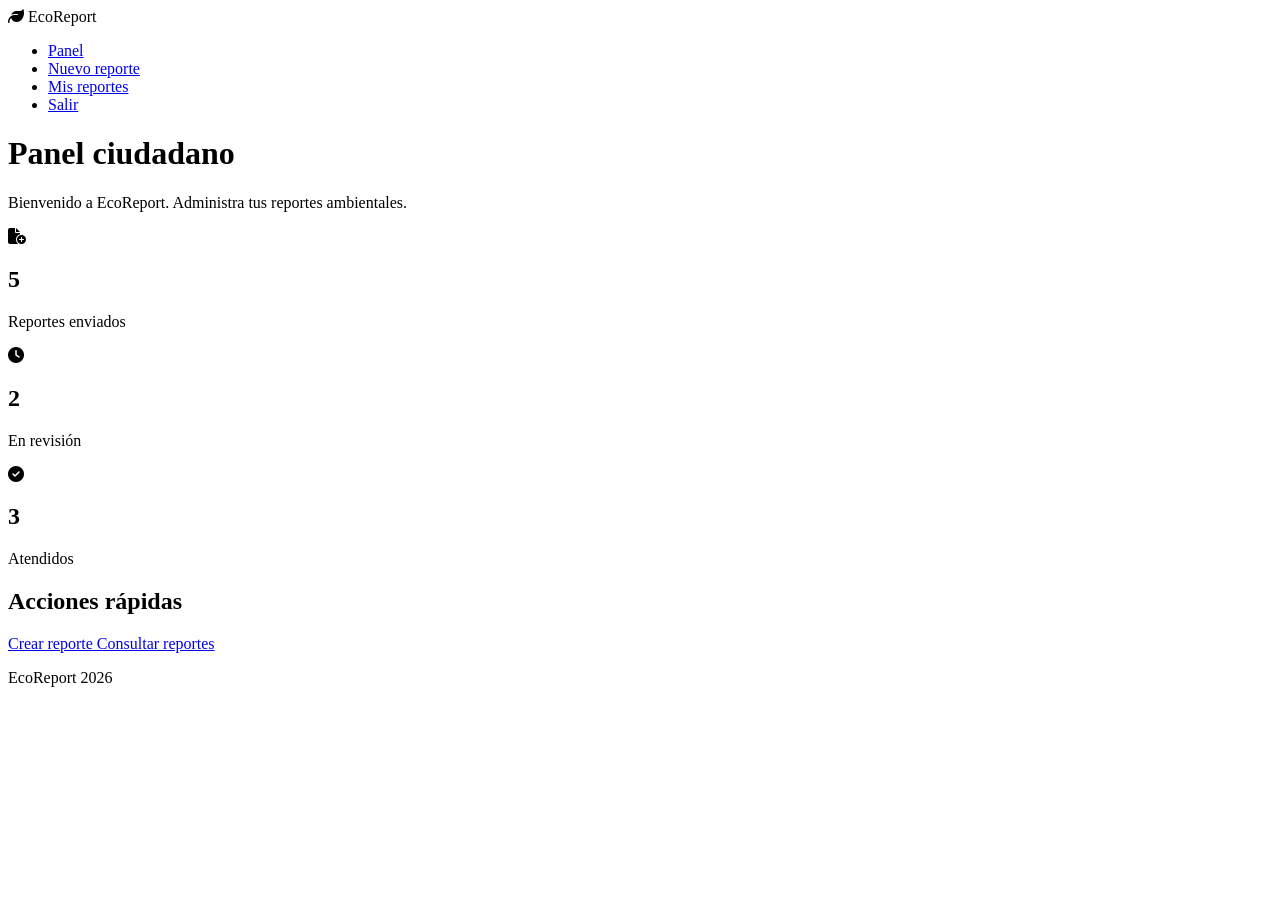
==== dashboard.html @ 95b0533c "Add files via upload" ====
<!DOCTYPE html>

<html lang="es">

<head>

<meta charset="UTF-8">

<meta name="viewport" content="width=device-width, initial-scale=1.0">

<title>EcoReport | Dashboard</title>

<link rel="stylesheet" href="css/styles.css">


<link rel="stylesheet"
href="https://cdnjs.cloudflare.com/ajax/libs/font-awesome/6.5.0/css/all.min.css">


</head>



<body>


<header>


<nav class="navbar">


<div class="logo">

<i class="fa-solid fa-leaf"></i>

EcoReport

</div>



<ul class="nav-links">

<li>
<a class="active" href="dashboard.html">
Panel
</a>
</li>


<li>
<a href="nuevo-reporte.html">
Nuevo reporte
</a>
</li>


<li>
<a href="reportes.html">
Mis reportes
</a>
</li>


<li>
<a href="index.html">
Salir
</a>
</li>


</ul>


</nav>


</header>




<main class="dashboard">


<h1>
Panel ciudadano
</h1>


<p>
Bienvenido a EcoReport.
Administra tus reportes ambientales.
</p>



<section class="stats">


<div class="stat">

<i class="fa-solid fa-file-circle-plus"></i>

<h2>
5
</h2>

<p>
Reportes enviados
</p>


</div>



<div class="stat">

<i class="fa-solid fa-clock"></i>

<h2>
2
</h2>

<p>
En revisión
</p>

</div>




<div class="stat">

<i class="fa-solid fa-circle-check"></i>

<h2>
3
</h2>

<p>
Atendidos
</p>


</div>



</section>





<section class="quick">


<h2>
Acciones rápidas
</h2>



<a href="nuevo-reporte.html" class="btn">

Crear reporte

</a>


<a href="reportes.html" class="btn secondary">

Consultar reportes

</a>


</section>



</main>



<footer>

<p>
EcoReport 2026
</p>

</footer>


</body>

</html>
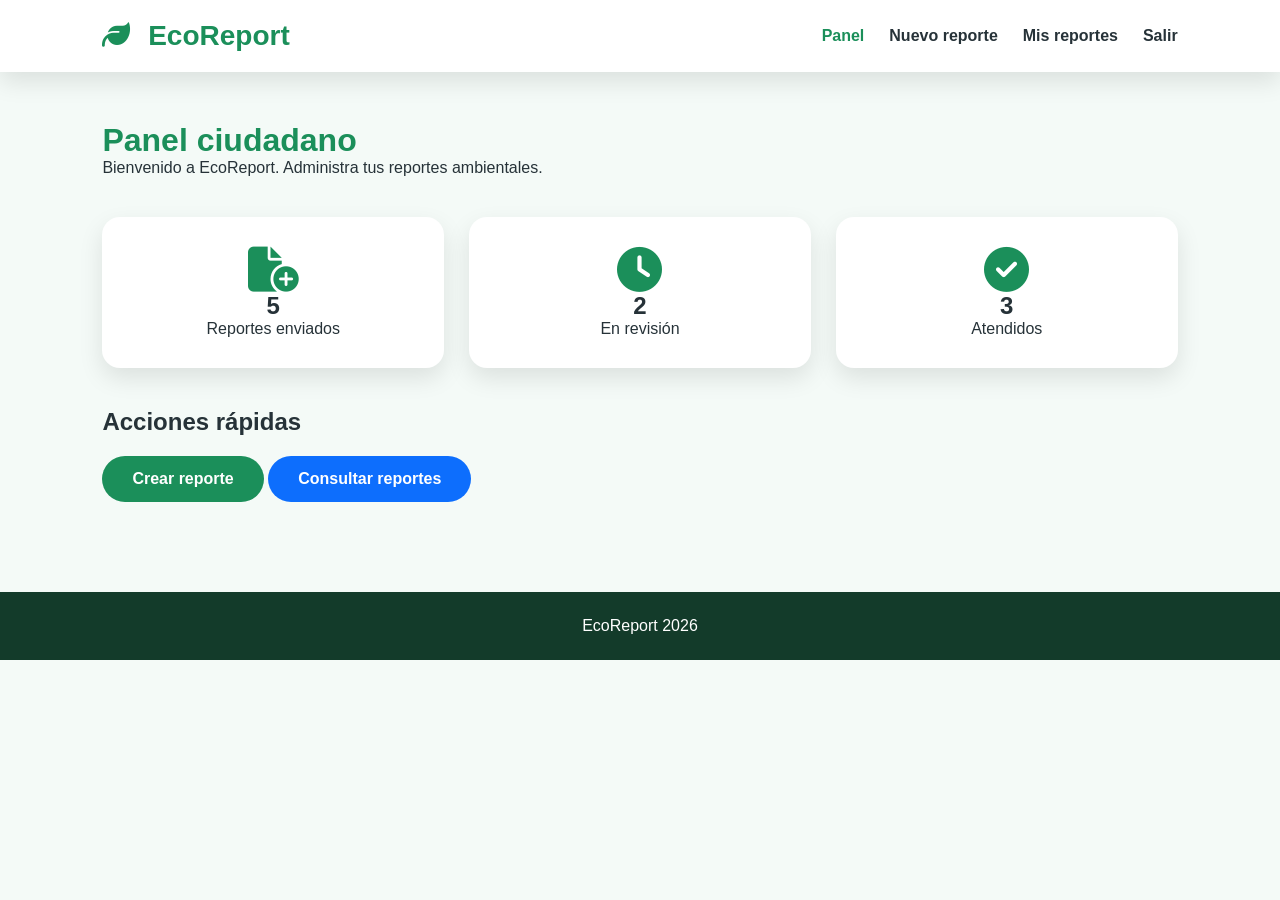
==== commit 63836dbd: "Update dashboard.html" ====
--- a/dashboard.html
+++ b/dashboard.html
@@ -10,7 +10,7 @@
 
 <title>EcoReport | Dashboard</title>
 
-<link rel="stylesheet" href="css/styles.css">
+<link rel="stylesheet" href="styles.css">
 
 
 <link rel="stylesheet"
@@ -198,4 +198,4 @@
 
 </body>
 
-</html>+</html>
--- a/styles.css
+++ b/styles.css
@@ -0,0 +1,611 @@
+:root{
+    --verde:#1b8f5a;
+    --verde-claro:#39b878;
+    --azul:#0d6efd;
+    --fondo:#f4faf7;
+    --blanco:#ffffff;
+    --texto:#263238;
+    --gris:#6c757d;
+
+    --sombra:0 10px 25px rgba(0,0,0,.10);
+
+    --radio:18px;
+}
+*{
+
+    margin:0;
+    padding:0;
+    box-sizing:border-box;
+
+}
+
+
+
+body{
+
+    font-family:'Segoe UI',Arial,sans-serif;
+
+    background:var(--fondo);
+
+    color:var(--texto);
+
+    min-height:100vh;
+
+}
+
+
+
+/* ===========================
+        NAVBAR
+=========================== */
+
+
+.navbar{
+
+    background:white;
+
+    display:flex;
+
+    justify-content:space-between;
+
+    align-items:center;
+
+    padding:20px 8%;
+
+    box-shadow:var(--sombra);
+
+}
+
+
+
+.logo{
+
+    font-size:28px;
+
+    font-weight:bold;
+
+    color:var(--verde);
+
+}
+
+
+
+.logo i{
+
+    margin-right:10px;
+
+}
+
+
+
+.nav-links{
+
+    list-style:none;
+
+    display:flex;
+
+    gap:25px;
+
+}
+
+
+
+.nav-links a{
+
+    text-decoration:none;
+
+    color:var(--texto);
+
+    font-weight:600;
+
+}
+
+
+
+.nav-links a:hover,
+.active{
+
+    color:var(--verde)!important;
+
+}
+
+
+
+
+/* ===========================
+        HERO
+=========================== */
+
+
+.hero{
+
+    display:flex;
+
+    justify-content:space-between;
+
+    align-items:center;
+
+    gap:40px;
+
+    padding:70px 8%;
+
+}
+
+
+
+.hero-text{
+
+    width:55%;
+
+}
+
+
+
+.hero h1{
+
+    font-size:48px;
+
+    color:var(--verde);
+
+    margin-bottom:20px;
+
+}
+
+
+
+.hero p{
+
+    font-size:20px;
+
+    line-height:1.6;
+
+}
+
+
+
+
+.hero-card{
+
+    background:white;
+
+    padding:40px;
+
+    border-radius:var(--radio);
+
+    box-shadow:var(--sombra);
+
+    text-align:center;
+
+}
+
+
+
+.hero-card i{
+
+    font-size:70px;
+
+    color:var(--verde);
+
+}
+
+
+
+
+/* ===========================
+        BOTONES
+=========================== */
+
+
+.btn{
+
+    display:inline-block;
+
+    margin-top:20px;
+
+    padding:14px 30px;
+
+    border-radius:30px;
+
+    background:var(--verde);
+
+    color:white;
+
+    text-decoration:none;
+
+    border:none;
+
+    cursor:pointer;
+
+    font-weight:bold;
+
+}
+
+
+
+.btn:hover{
+
+    opacity:.85;
+
+}
+
+
+
+.secondary{
+
+    background:var(--azul);
+
+}
+
+
+
+/* ===========================
+        CARDS
+=========================== */
+
+
+.cards{
+
+    display:grid;
+
+    grid-template-columns:repeat(3,1fr);
+
+    gap:25px;
+
+    padding:30px 8%;
+
+}
+
+
+
+.card{
+
+    background:white;
+
+    padding:30px;
+
+    border-radius:var(--radio);
+
+    text-align:center;
+
+    box-shadow:var(--sombra);
+
+}
+
+
+
+.card i{
+
+    font-size:45px;
+
+    color:var(--verde);
+
+    margin-bottom:20px;
+
+}
+
+
+
+
+/* ===========================
+        FORMULARIOS
+=========================== */
+
+
+.container{
+
+    padding:50px 8%;
+
+}
+
+
+
+.form-box{
+
+    background:white;
+
+    max-width:500px;
+
+    margin:auto;
+
+    padding:40px;
+
+    border-radius:var(--radio);
+
+    box-shadow:var(--sombra);
+
+}
+
+
+
+.form-box h1{
+
+    text-align:center;
+
+    margin-bottom:30px;
+
+    color:var(--verde);
+
+}
+
+
+
+form{
+
+    display:flex;
+
+    flex-direction:column;
+
+    gap:10px;
+
+}
+
+
+
+label{
+
+    font-weight:bold;
+
+}
+
+
+
+input,
+select,
+textarea{
+
+    padding:14px;
+
+    border-radius:10px;
+
+    border:1px solid #ccc;
+
+    font-size:16px;
+
+}
+
+
+
+
+/* ===========================
+        DASHBOARD
+=========================== */
+
+
+.dashboard{
+
+    padding:50px 8%;
+
+}
+
+
+
+.dashboard h1{
+
+    color:var(--verde);
+
+}
+
+
+
+.stats{
+
+    display:grid;
+
+    grid-template-columns:repeat(3,1fr);
+
+    gap:25px;
+
+    margin-top:40px;
+
+}
+
+
+
+.stat{
+
+    background:white;
+
+    padding:30px;
+
+    text-align:center;
+
+    border-radius:var(--radio);
+
+    box-shadow:var(--sombra);
+
+}
+
+
+
+.stat i{
+
+    font-size:45px;
+
+    color:var(--verde);
+
+}
+
+
+
+
+.quick{
+
+    margin-top:40px;
+
+}
+
+
+
+
+/* ===========================
+        TABLA
+=========================== */
+
+
+.table-box{
+
+    background:white;
+
+    padding:30px;
+
+    border-radius:var(--radio);
+
+    box-shadow:var(--sombra);
+
+}
+
+
+
+table{
+
+    width:100%;
+
+    border-collapse:collapse;
+
+    margin-top:20px;
+
+}
+
+
+
+th{
+
+    background:var(--verde);
+
+    color:white;
+
+}
+
+
+
+th,
+td{
+
+    padding:15px;
+
+    border-bottom:1px solid #ddd;
+
+    text-align:center;
+
+}
+
+
+
+.status{
+
+    padding:6px 12px;
+
+    border-radius:20px;
+
+    color:white;
+
+}
+
+
+
+.pendiente{
+
+    background:#dc3545;
+
+}
+
+
+
+.proceso{
+
+    background:#ffc107;
+
+    color:black;
+
+}
+
+
+
+.terminado{
+
+    background:#198754;
+
+}
+
+
+
+/* ===========================
+        FOOTER
+=========================== */
+
+
+footer{
+
+    background:#133b2a;
+
+    color:white;
+
+    padding:25px;
+
+    text-align:center;
+
+    margin-top:40px;
+
+}
+
+
+
+/* ===========================
+        RESPONSIVE
+=========================== */
+
+
+@media(max-width:900px){
+
+
+.hero{
+
+    flex-direction:column;
+
+}
+
+
+.hero-text{
+
+    width:100%;
+
+}
+
+
+.cards,
+.stats{
+
+    grid-template-columns:1fr;
+
+}
+
+
+
+.navbar{
+
+    flex-direction:column;
+
+    gap:20px;
+
+}
+
+
+
+.nav-links{
+
+    flex-direction:column;
+
+    text-align:center;
+
+}
+
+
+
+.hero h1{
+
+    font-size:35px;
+
+}
+
+
+}
